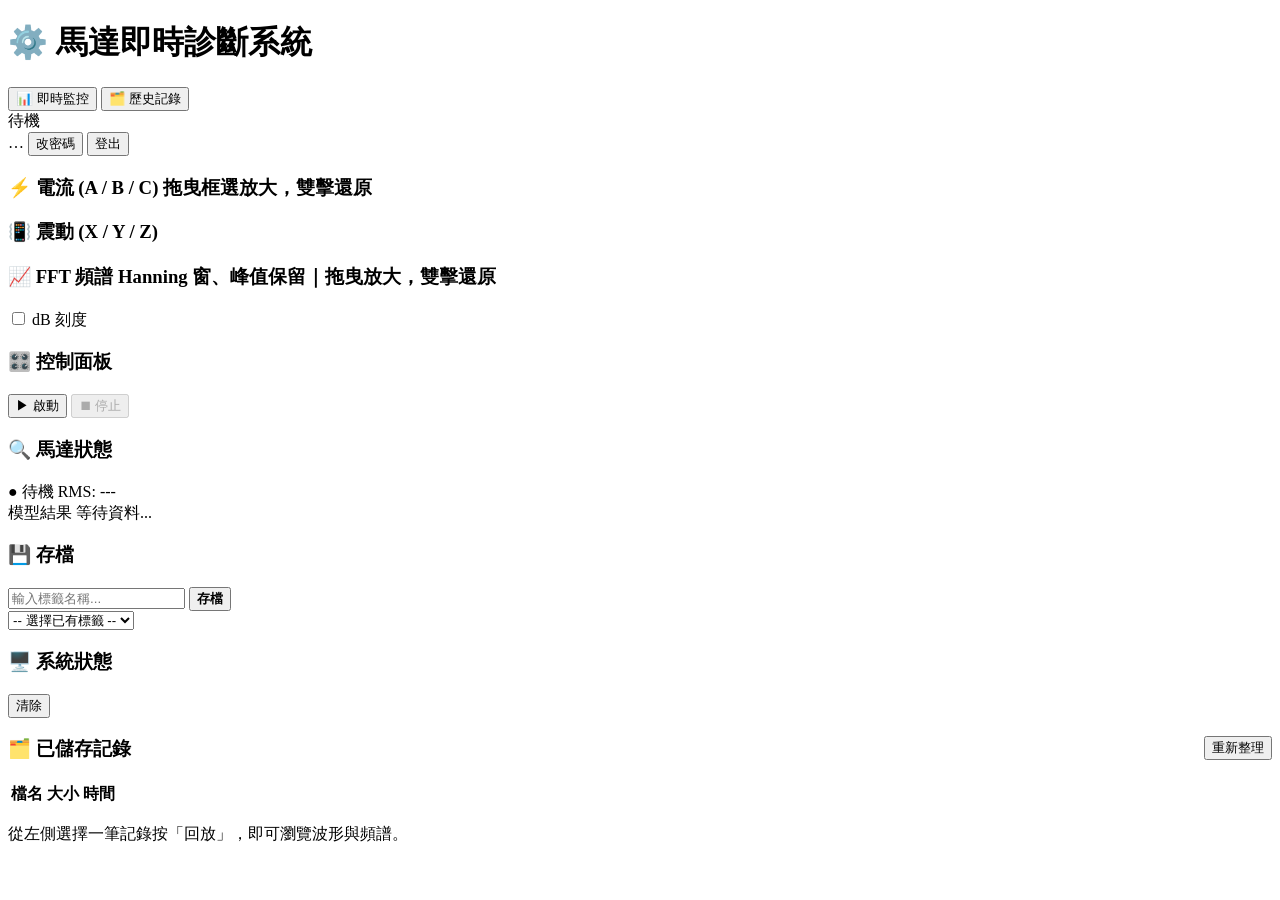
==== app/static/index.html @ 7b4533b6 "初始版本：馬達即時診斷系統（桌面版 + WebUI/Docker 版） - 桌面版：CustomTkinter GUI（Diagnosis_System_v4.py） - WebUI 版：FastAP" ====
<!DOCTYPE html>
<html lang="zh-Hant">
<head>
<meta charset="utf-8">
<meta name="viewport" content="width=device-width, initial-scale=1">
<title>馬達即時診斷系統</title>
<link rel="stylesheet" href="/static/vendor/uPlot.min.css?v=6">
<link rel="stylesheet" href="/static/style.css?v=6">
</head>
<body>

<header>
  <h1>⚙️ 馬達即時診斷系統</h1>
  <nav class="tabs">
    <button class="tab-btn active" data-view="live">📊 即時監控</button>
    <button class="tab-btn" data-view="history">🗂️ 歷史記錄</button>
  </nav>
  <div class="spacer"></div>
  <span class="status-pill" id="status-pill">待機</span>
  <div class="userbox">
    <span id="user-name">…</span>
    <button class="btn btn-sm btn-gray" id="btn-pwd">改密碼</button>
    <button class="btn btn-sm btn-gray" id="btn-users" hidden>使用者管理</button>
    <button class="btn btn-sm btn-gray" id="btn-logout">登出</button>
  </div>
</header>

<!-- ═══ 即時監控 ═══ -->
<main id="view-live" class="active">
  <div class="charts-col">
    <div class="card">
      <h3>⚡ 電流 (A / B / C) <span class="hint">拖曳框選放大，雙擊還原</span></h3>
      <div class="chart-row">
        <div class="chart-wrap" id="chart-cur"></div>
        <div class="chart-checks" id="checks-cur"></div>
      </div>
    </div>
    <div class="card">
      <h3>📳 震動 (X / Y / Z)</h3>
      <div class="chart-row">
        <div class="chart-wrap" id="chart-vib"></div>
        <div class="chart-checks" id="checks-vib"></div>
      </div>
    </div>
    <div class="card">
      <h3>📈 FFT 頻譜 <span class="hint">Hanning 窗、峰值保留｜拖曳放大，雙擊還原</span></h3>
      <div class="spec-controls" id="spec-controls">
        <label><input type="checkbox" id="spec-db"> dB 刻度</label>
      </div>
      <div class="chart-wrap tall" id="chart-spec"></div>
    </div>
  </div>

  <aside>
    <div class="card">
      <h3>🎛️ 控制面板</h3>
      <div class="btn-row">
        <button class="btn btn-start" id="btn-start">▶ 啟動</button>
        <button class="btn btn-stop" id="btn-stop" disabled>⏹ 停止</button>
      </div>
      <p class="muted" style="margin:8px 0 0; font-size:12px;" id="driver-info"></p>
    </div>

    <div class="card">
      <h3>🔍 馬達狀態</h3>
      <div class="status-box">
        <span id="iso-dot">●</span>
        <span id="iso-text">待機</span>
        <span id="iso-rms">RMS: ---</span>
      </div>
      <div class="status-box">
        <span class="ai-label">模型結果</span>
        <span id="ai-result">等待資料...</span>
      </div>
    </div>

    <div class="card" id="save-card">
      <h3>💾 存檔</h3>
      <div class="save-row">
        <input type="text" id="label-input" placeholder="輸入標籤名稱...">
        <button class="btn btn-primary btn-sm" id="btn-save" style="font-weight:bold;">存檔</button>
      </div>
      <select id="label-select"><option value="">-- 選擇已有標籤 --</option></select>
    </div>

    <div class="card">
      <div class="log-head">
        <h3>🖥️ 系統狀態</h3>
        <button class="btn btn-sm btn-gray" id="btn-clear-log">清除</button>
      </div>
      <div id="log-terminal"></div>
    </div>
  </aside>
</main>

<!-- ═══ 歷史記錄 ═══ -->
<main id="view-history">
  <div>
    <div class="card">
      <h3>🗂️ 已儲存記錄 <button class="btn btn-sm btn-gray" id="btn-refresh-rec" style="float:right;">重新整理</button></h3>
      <table id="rec-table">
        <thead><tr><th>檔名</th><th>大小</th><th>時間</th><th></th></tr></thead>
        <tbody></tbody>
      </table>
      <p class="muted" id="rec-empty" hidden>尚無記錄</p>
    </div>
  </div>
  <div>
    <div class="card" id="play-card" hidden>
      <h3>▶️ 回放：<span id="play-name" class="muted"></span> <span class="hint">拖曳框選放大，雙擊還原</span></h3>
      <div class="play-controls">
        <input type="range" id="play-slider" min="0" max="0" step="0.1" value="0">
        <select id="play-window">
          <option value="1">視窗 1 秒</option>
          <option value="2" selected>視窗 2 秒</option>
          <option value="5">視窗 5 秒</option>
        </select>
        <span class="play-pos" id="play-pos"></span>
      </div>
      <div class="status-box">
        <span class="ai-label">模型判斷（本視窗末 2048 點）</span>
        <span id="play-ai" style="font-weight:bold;">—</span>
      </div>
      <h3 style="margin-top:4px;">⚡ 電流</h3>
      <div class="chart-wrap" id="chart-play-cur"></div>
      <h3>📳 震動</h3>
      <div class="chart-wrap" id="chart-play-vib"></div>
      <h3>📈 頻譜（本視窗）
        <label style="font-weight:normal;font-size:12px;"><input type="checkbox" id="play-spec-db"> dB</label>
      </h3>
      <div class="spec-controls" id="play-spec-controls"></div>
      <div class="chart-wrap tall" id="chart-play-spec"></div>
    </div>
    <div class="card" id="play-placeholder">
      <p class="muted">從左側選擇一筆記錄按「回放」，即可瀏覽波形與頻譜。</p>
    </div>
  </div>
</main>

<!-- ═══ 對話框 ═══ -->
<dialog id="dlg-pwd">
  <h3>修改密碼</h3>
  <form method="dialog" id="pwd-form">
    <label>舊密碼</label><input type="password" id="pwd-old" autocomplete="current-password">
    <label>新密碼（至少 6 碼）</label><input type="password" id="pwd-new" autocomplete="new-password">
    <p class="dialog-error" id="pwd-error" hidden></p>
    <div class="btn-row">
      <button class="btn btn-gray" value="cancel">取消</button>
      <button class="btn btn-primary" id="pwd-submit" value="default">確定</button>
    </div>
  </form>
</dialog>

<dialog id="dlg-users">
  <h3>使用者管理</h3>
  <table id="users-table">
    <thead><tr><th>帳號</th><th>角色</th><th></th></tr></thead>
    <tbody></tbody>
  </table>
  <form id="user-add-form">
    <label>新增帳號</label><input type="text" id="new-user" autocomplete="off">
    <label>密碼（至少 6 碼）</label><input type="password" id="new-pass" autocomplete="new-password">
    <label>角色</label>
    <select id="new-role">
      <option value="viewer">viewer（僅觀看）</option>
      <option value="admin">admin（管理員）</option>
    </select>
    <p class="dialog-error" id="users-error" hidden></p>
    <div class="btn-row">
      <button type="button" class="btn btn-gray" id="users-close">關閉</button>
      <button type="submit" class="btn btn-primary">新增</button>
    </div>
  </form>
</dialog>

<script src="/static/vendor/uPlot.iife.min.js?v=6"></script>
<script src="/static/app.js?v=6"></script>
</body>
</html>
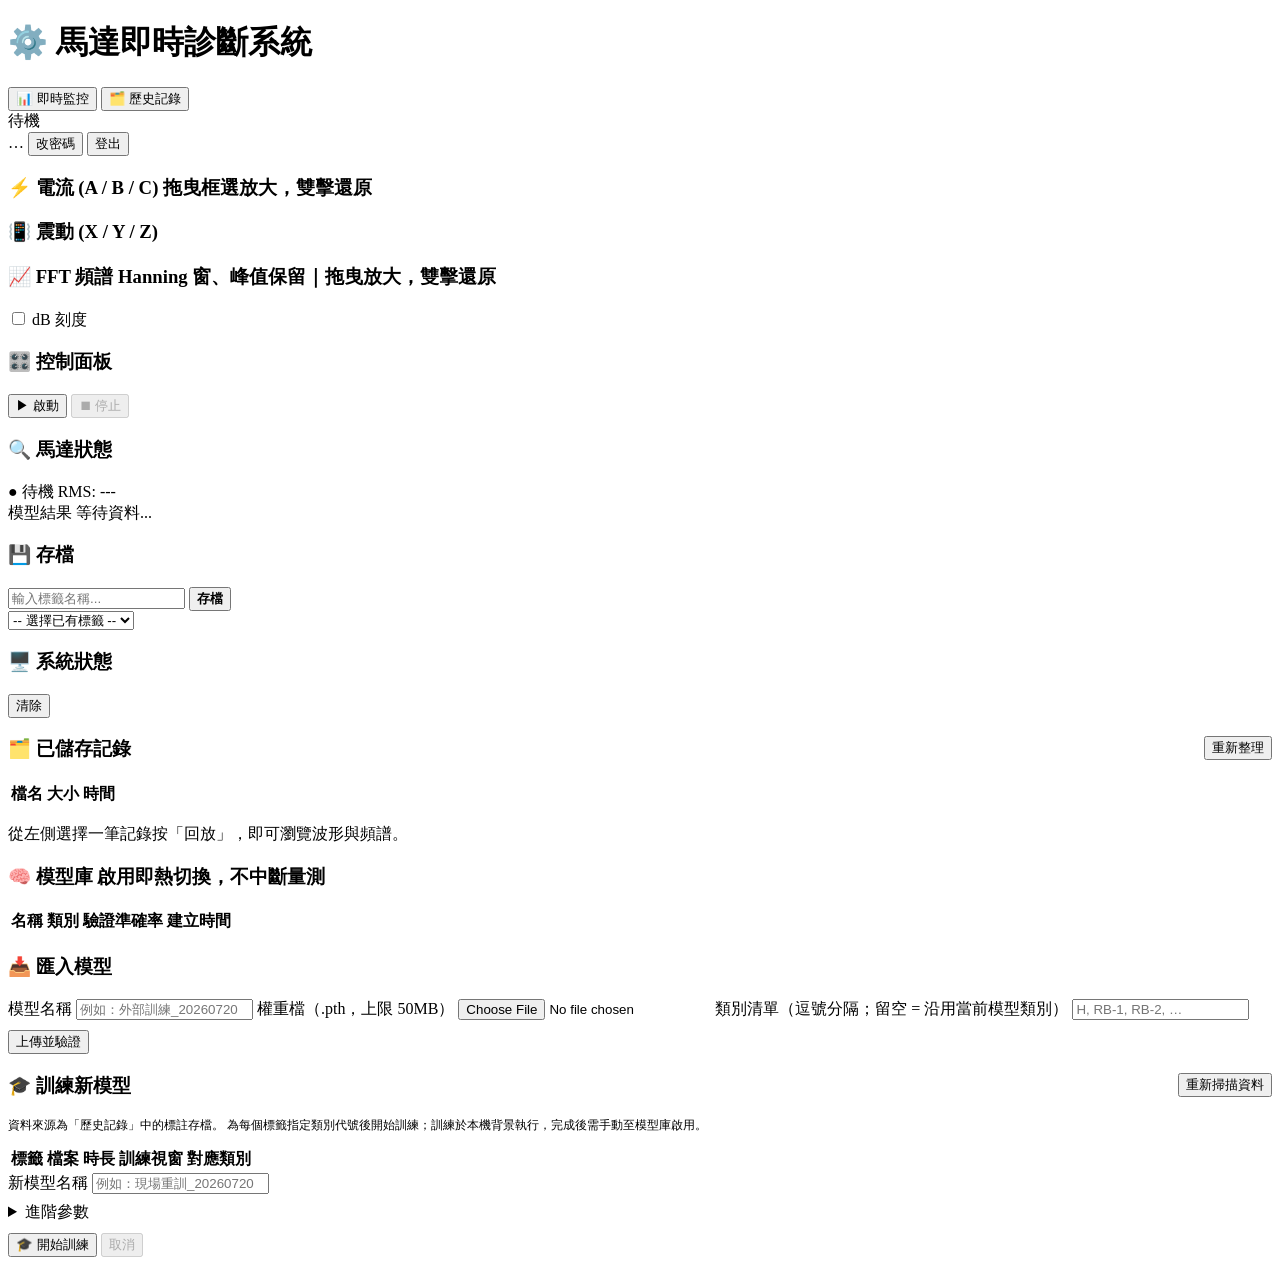
==== commit 5718db0b: "新增 admin 模型管理：模型庫、匯入置換、站上訓練 - 模型庫（models/ volume）：權重+meta 版本管理，內建權重自動遷移為   default；啟用即熱切換（不中斷量測），支援刪" ====
--- a/app/static/index.html
+++ b/app/static/index.html
@@ -4,8 +4,8 @@
 <meta charset="utf-8">
 <meta name="viewport" content="width=device-width, initial-scale=1">
 <title>馬達即時診斷系統</title>
-<link rel="stylesheet" href="/static/vendor/uPlot.min.css?v=6">
-<link rel="stylesheet" href="/static/style.css?v=6">
+<link rel="stylesheet" href="/static/vendor/uPlot.min.css?v=8">
+<link rel="stylesheet" href="/static/style.css?v=8">
 </head>
 <body>
 
@@ -14,6 +14,7 @@
   <nav class="tabs">
     <button class="tab-btn active" data-view="live">📊 即時監控</button>
     <button class="tab-btn" data-view="history">🗂️ 歷史記錄</button>
+    <button class="tab-btn" data-view="models" id="tab-models" hidden>🧠 模型管理</button>
   </nav>
   <div class="spacer"></div>
   <span class="status-pill" id="status-pill">待機</span>
@@ -68,9 +69,9 @@
         <span id="iso-text">待機</span>
         <span id="iso-rms">RMS: ---</span>
       </div>
-      <div class="status-box">
-        <span class="ai-label">模型結果</span>
-        <span id="ai-result">等待資料...</span>
+      <div class="status-box ai-box">
+        <div><span class="ai-label">模型結果</span> <span id="ai-result">等待資料...</span></div>
+        <div id="ai-detail" class="ai-detail"></div>
       </div>
     </div>
 
@@ -117,9 +118,10 @@
         </select>
         <span class="play-pos" id="play-pos"></span>
       </div>
-      <div class="status-box">
-        <span class="ai-label">模型判斷（本視窗末 2048 點）</span>
-        <span id="play-ai" style="font-weight:bold;">—</span>
+      <div class="status-box ai-box">
+        <div><span class="ai-label">模型判斷（本視窗末 2048 點）</span>
+             <span id="play-ai" style="font-weight:bold;">—</span></div>
+        <div id="play-ai-detail" class="ai-detail"></div>
       </div>
       <h3 style="margin-top:4px;">⚡ 電流</h3>
       <div class="chart-wrap" id="chart-play-cur"></div>
@@ -133,6 +135,71 @@
     </div>
     <div class="card" id="play-placeholder">
       <p class="muted">從左側選擇一筆記錄按「回放」，即可瀏覽波形與頻譜。</p>
+    </div>
+  </div>
+</main>
+
+<!-- ═══ 模型管理（admin） ═══ -->
+<main id="view-models">
+  <div>
+    <div class="card">
+      <h3>🧠 模型庫 <span class="hint">啟用即熱切換，不中斷量測</span></h3>
+      <table id="models-table">
+        <thead><tr><th>名稱</th><th>類別</th><th>驗證準確率</th><th>建立時間</th><th></th></tr></thead>
+        <tbody></tbody>
+      </table>
+    </div>
+    <div class="card">
+      <h3>📥 匯入模型</h3>
+      <label class="field-label">模型名稱</label>
+      <input type="text" id="import-name" class="field" placeholder="例如：外部訓練_20260720">
+      <label class="field-label">權重檔（.pth，上限 50MB）</label>
+      <input type="file" id="import-file" class="field" accept=".pth">
+      <label class="field-label">類別清單（逗號分隔；留空 = 沿用當前模型類別）</label>
+      <input type="text" id="import-classes" class="field" placeholder="H, RB-1, RB-2, …">
+      <div class="btn-row" style="margin-top:10px;">
+        <button class="btn btn-primary" id="btn-import">上傳並驗證</button>
+      </div>
+      <p class="dialog-error" id="import-error" hidden></p>
+    </div>
+  </div>
+  <div>
+    <div class="card">
+      <h3>🎓 訓練新模型
+        <button class="btn btn-sm btn-gray" id="btn-train-rescan" style="float:right;">重新掃描資料</button>
+      </h3>
+      <p class="muted" style="font-size:12px;">資料來源為「歷史記錄」中的標註存檔。
+      為每個標籤指定類別代號後開始訓練；訓練於本機背景執行，完成後需手動至模型庫啟用。</p>
+      <table id="train-table">
+        <thead><tr><th>標籤</th><th>檔案</th><th>時長</th><th>訓練視窗</th><th>對應類別</th></tr></thead>
+        <tbody></tbody>
+      </table>
+      <p class="muted" id="train-empty" hidden>尚無標註記錄，請先於即時監控頁存檔。</p>
+
+      <label class="field-label">新模型名稱</label>
+      <input type="text" id="train-name" class="field" placeholder="例如：現場重訓_20260720">
+      <details style="margin-top:8px;">
+        <summary class="muted" style="cursor:pointer;">進階參數</summary>
+        <div class="train-params">
+          <label>Epochs <input type="number" id="tp-epochs" value="50" min="1" max="500"></label>
+          <label>學習率 <input type="number" id="tp-lr" value="0.001" step="0.0001" min="0.000001" max="1"></label>
+          <label>Batch <input type="number" id="tp-batch" value="64" min="8" max="512"></label>
+          <label>驗證集比例 <input type="number" id="tp-val" value="0.2" step="0.05" min="0.05" max="0.5"></label>
+          <label>視窗間隔 stride <input type="number" id="tp-stride" value="1024" min="256" max="8192"></label>
+        </div>
+      </details>
+      <div class="btn-row" style="margin-top:10px;">
+        <button class="btn btn-start" id="btn-train-start">🎓 開始訓練</button>
+        <button class="btn btn-stop" id="btn-train-cancel" disabled>取消</button>
+      </div>
+      <p class="dialog-error" id="train-error" hidden></p>
+    </div>
+    <div class="card" id="train-progress-card" hidden>
+      <h3>📉 訓練進度：<span id="train-job-name" class="muted"></span></h3>
+      <div class="progress-outer"><div class="progress-inner" id="train-progress-bar"></div></div>
+      <p id="train-stage" class="muted" style="font-size:13px;"></p>
+      <div class="chart-wrap" id="chart-train" style="height:200px;"></div>
+      <div id="train-result" class="muted" style="font-size:12.5px; margin-top:8px;"></div>
     </div>
   </div>
 </main>
@@ -173,7 +240,7 @@
   </form>
 </dialog>
 
-<script src="/static/vendor/uPlot.iife.min.js?v=6"></script>
-<script src="/static/app.js?v=6"></script>
+<script src="/static/vendor/uPlot.iife.min.js?v=8"></script>
+<script src="/static/app.js?v=8"></script>
 </body>
 </html>
